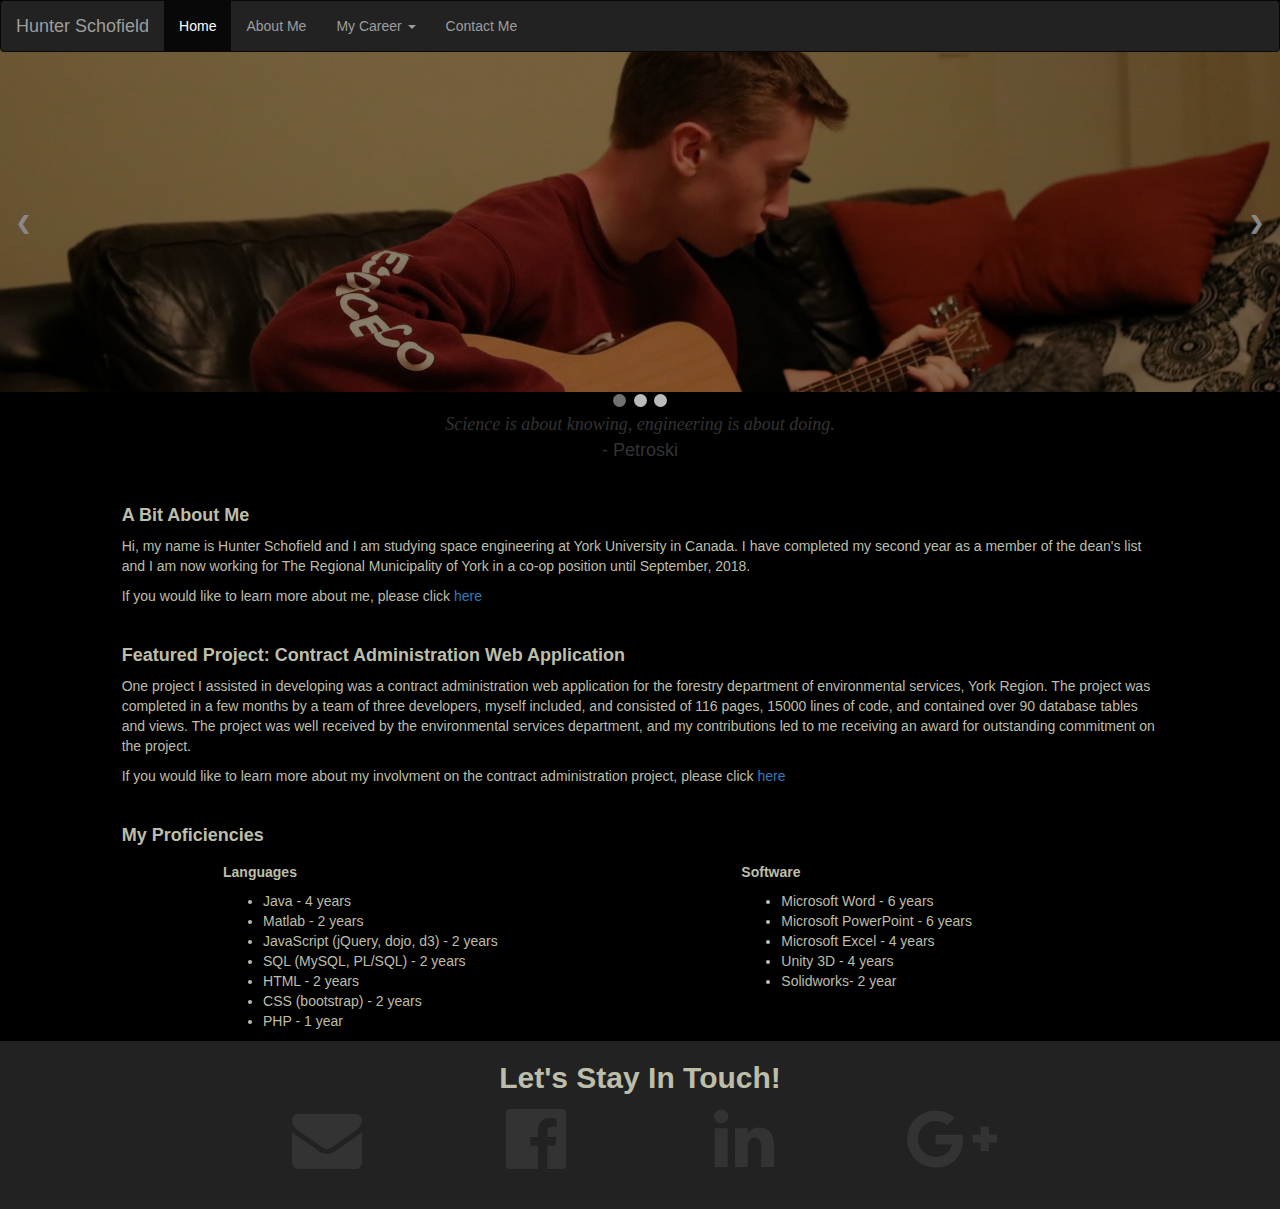
==== index.html @ 89d50132 "Week 3 updates" ====
<!doctype html>

<html lang="en">
<head>
  <meta charset="utf-8">
  <meta name="viewport" content="width=device-width, initial-scale=1">
  <link rel="stylesheet" href="https://maxcdn.bootstrapcdn.com/bootstrap/3.3.7/css/bootstrap.min.css">
  <link rel="stylesheet" href="https://cdnjs.cloudflare.com/ajax/libs/font-awesome/4.7.0/css/font-awesome.min.css">
  <link rel="stylesheet" href="css/styles.css">
  <script src="https://ajax.googleapis.com/ajax/libs/jquery/3.2.1/jquery.min.js"></script>
  <script src="https://maxcdn.bootstrapcdn.com/bootstrap/3.3.7/js/bootstrap.min.js"></script>

  <title>Hunter Schofield</title>
</head>

<body class="theme-body">
	<nav class="mynav navbar navbar-inverse main-nav phone-dropdown">
		<div class="navbar-header col-xs-10">
     		 <a class="navbar-brand" href="#">Hunter Schofield</a>
    	</div>
    	<!--<ul class="nav navbar-nav col-xs-2" style="margin: 0 0; text-align: center;">
    		<li class="dropdown-menu-phone">
    		<a class="dropdown-toggle" data-toggle="collapse" data-target="#col" href="#"><span class="fa fa-list-ul fa-2x"></span></a>
    		<ul class="dropdown-menu">
		        <li class="active"><a href="#">Home</a></li>
		    		<li><a href="/aboutme.html">About Me</a></li>
		    		<li class="dropdown">
		    			<a class="dropdown-toggle" data-toggle="dropdown" href="#">My Career
		        		<span class="caret"></span></a>
		       			<ul class="dropdown-menu">
		        			<li><a href="/projects.html">Projects</a></li>
		        			<li><a href="/experience.html">Experience</a></li>
		         			<li><a href="/static/resume.pdf" download="">Resume</a></li>
		        		</ul>
		    		</li>
		     	<li class="contact-me"><a href="#">Contact Me</a></li>
		     </ul>
	     	</li>
    	</ul>-->
    	<div style="margin: 0 0; text-align: center;">
    		<a class="dropdown-toggle" data-toggle="collapse" data-target="#col" href="#"><span class="fa fa-list-ul fa-2x"></span></a>
    	</div>
    	<div id="col" class="collapse">
    		<ul>
		        <li class="active"><a href="#">Home</a></li>
		    		<li><a href="/aboutme.html">About Me</a></li>
		    		<li class="dropdown">
		    			<a class="dropdown-toggle" data-toggle="dropdown" href="#">My Career
		        		<span class="caret"></span></a>
		       			<ul class="dropdown-menu">
		        			<li><a href="/projects.html">Projects</a></li>
		        			<li><a href="/experience.html">Experience</a></li>
		         			<li><a href="/static/resume.pdf" download="">Resume</a></li>
		        		</ul>
		    		</li>
		     	<li class="contact-me"><a href="#">Contact Me</a></li>
		     </ul>
    	</div>
	</nav>
	<nav class="mynav navbar navbar-inverse main-nav regular-dropdown">
		<div class="navbar-header">
     		 <a class="navbar-brand" href="#">Hunter Schofield</a>
    	</div>
    	<ul class="nav navbar-nav">
        <li class="active"><a href="#">Home</a></li>
    		<li><a href="/aboutme.html">About Me</a></li>
    		<li class="dropdown">
    			<a class="dropdown-toggle" data-toggle="dropdown" href="#">My Career
        		<span class="caret"></span></a>
       			<ul class="dropdown-menu">
        			<li><a href="/projects.html">Projects</a></li>
        			<li><a href="/experience.html">Experience</a></li>
         			<li><a href="/static/resume.pdf" download>Resume</a></li>
        		</ul>
    		</li>
     		<li class="contact-me"><a href="#">Contact Me</a></li>
    	</ul>
	</nav>

	<div style="height: 3em;">

	</div>

	<div class="slide-container">
	 <!-- <div class="mySlides fade">
	    
	    <div class="text">Caption 1</div>
	  </div>

	  <div class="mySlides fade">
	    <img src="/static/img2.png" style="width:100%">
	    <div class="text">Caption 2</div>
	  </div>

	  <div class="mySlides fade">
	    <img src="/static/img3.jpg" style="width:100%">
	    <div class="text">Caption 3</div>
	  </div>-->

	  <a class="prev" onclick="prev()">&#10094;</a>
	  <a class="next" onclick="next()">&#10095;</a>
	</div>


	<div class="dots" style="text-align:center">
	  <span class="dot"></span> 
	  <span class="dot"></span> 
	  <span class="dot"></span>  
	</div>
	
	<div class="info-container col-md-offset-1 col-md-10">
		<div class="autoQuote">
			
		</div>

		<h4 class="header">
			A Bit About Me
		</h4>
		<p class="text">
			Hi, my name is Hunter Schofield and I am studying space engineering at York University in Canada.
			I have completed my second year as a member of the dean's list and I am now working for The Regional 
			Municipality of York in a co-op position until September, 2018.
		</p>
		<p class="text"> 
			If you would like to learn more about me, please click <a href="/aboutme.html">here</a>
		</p>
		<br>
		<h4 class="header">
			Featured Project: Contract Administration Web Application
		</h4>
		<p class="text">
			One project I assisted in developing was a contract administration web application for the forestry department of environmental services, York Region. The project was completed in a few months by a team of three developers, myself included, and consisted of 116 pages, 15000 lines of code, and contained over 90 database tables and views. The project was well received by the environmental services department, and my contributions led to me receiving an award for outstanding commitment on the project.</p>
		<p class="text"> 
			If you would like to learn more about my involvment on the contract administration project, please click <a href="/projects.html">here</a>
		</p>
		<br>
		<h4 class="header">
			My Proficiencies
		</h4>
		<div class="prof-container col-sm-offset-1 col-sm-5">
			<h5 class="prof-header">Languages</h5>
			<ul>
				<li>Java - 4 years</li>
				<li>Matlab - 2 years</li>
				<li>JavaScript (jQuery, dojo, d3) - 2 years</li>
				<li>SQL (MySQL, PL/SQL) - 2 years</li>
				<li>HTML - 2 years</li>
				<li>CSS (bootstrap) - 2 years</li>
				<li>PHP - 1 year</li>
			</ul>
		</div>

		<div class="prof-container col-sm-offset-1 col-sm-5">
			<h5 class="prof-header">Software</h5>
			<ul>
				<li>Microsoft Word - 6 years</li>
				<li>Microsoft PowerPoint - 6 years</li>
				<li>Microsoft Excel - 4 years</li>
				<li>Unity 3D - 4 years</li>
				<li>Solidworks- 2 year</li>
			</ul>
		</div>
	</div>

	<div class="modal-container" id="modal">
		<div class="modal-content">
			<div class="modal-header">
				<span class="close">X</span>
			</div>
   			 <iframe id="JotFormIFrame-72035258283254" onload="window.parent.scrollTo(0,0)" allowtransparency="true" src="https://form.jotform.ca/72035258283254" frameborder="0" style="width:100%; height:0px; border:none;" scrolling="no"> </iframe> <script type="text/javascript"> var ifr = document.getElementById("JotFormIFrame-72035258283254"); if(window.location.href && window.location.href.indexOf("?") > -1) { var get = window.location.href.substr(window.location.href.indexOf("?") + 1); if(ifr && get.length > 0) { var src = ifr.src; src = src.indexOf("?") > -1 ? src + "&" + get : src + "?" + get; ifr.src = src; } } window.handleIFrameMessage = function(e) { var args = e.data.split(":"); if (args.length > 2) { iframe = document.getElementById("JotFormIFrame-" + args[2]); } else { iframe = document.getElementById("JotFormIFrame"); } if (!iframe) return; switch (args[0]) { case "scrollIntoView": iframe.scrollIntoView(); break; case "setHeight": iframe.style.height = args[1] + "px"; break; case "collapseErrorPage": if (iframe.clientHeight > window.innerHeight) { iframe.style.height = window.innerHeight + "px"; } break; case "reloadPage": window.location.reload(); break; } var isJotForm = (e.origin.indexOf("jotform") > -1) ? true : false; if(isJotForm && "contentWindow" in iframe && "postMessage" in iframe.contentWindow) { var urls = {"docurl":encodeURIComponent(document.URL),"referrer":encodeURIComponent(document.referrer)}; iframe.contentWindow.postMessage(JSON.stringify({"type":"urls","value":urls}), "*"); } }; if (window.addEventListener) { window.addEventListener("message", handleIFrameMessage, false); } else if (window.attachEvent) { window.attachEvent("onmessage", handleIFrameMessage); } </script>
  		</div>
	</div>

	<div class="footer-container col-sm-12">
		<h2 style="text-align: center; color: #BDBEA9; font-weight: bold;">Let's Stay In Touch!</h2>
		<div style="text-align: center;" class="col-sm-offset-2 col-sm-2">
			<i class="icon-fa fa fa-envelope fa-5x"></i>
		</div>
		<div style="text-align: center;" class="col-sm-2">
			<i class="icon-fa fa fa-facebook-official fa-5x"></i>
		</div>
		<div style="text-align: center;" class="col-sm-2">
			<a class="footer-link"href="https://www.linkedin.com/in/hunter-schofield-524797113/"><i class="icon-fa fa fa-linkedin fa-5x"></i></a>
		</div>
		<div style="text-align: center;" class="col-sm-2">
			<a class="footer-link" href="https://plus.google.com/102960037825157197090"><i class="icon-fa fa fa-google-plus fa-5x"></i></a>
		</div>

	</div>

</body>

<script src="/js/main.js"></script>
<script src="/js/slides.js"></script>
<script src="/js/quotes.js"></script>

</html>
---- css/styles.css ----
* {box-sizing:border-box}

.mynav{
  width: 100%;
  position: fixed;
  z-index: 1;
}

.theme-body{
	background-color: #000000;
}

.autoQuote{
  text-align: center;
  height: 6em;
}

.quote{
  font-family: verdana;
  font-size: 18px;
}

.auth{
  font-family: arial;
  font-size: 18px;
}

.slide-container{
  max-width: 100%;
  position: relative;
  margin: auto;
  height: 25em;
  overflow: hidden;
}

.info-container{
  height: auto;
  overflow: auto;
}

.prof-container{
  color: #BDBEA9;
}

.prof-header{
  font-weight: bold;
}

.modal-container{
  display: none;
  position: fixed; 
  z-index: 10; 
  left: 0;
  top: 0;
  width: 100%; 
  height: 100%; 
  overflow: hidden; 
  background-color: rgb(0,0,0); 
  background-color: rgba(0,0,0,0.4); 
}

.modal-content {
    position: relative;
    background-color: #fefefe;
    margin: 0 auto;
    padding: 0;
    border: 1px solid #888;
    width: 50%;
    height: 50%;
    box-shadow: 0 4px 8px 0 rgba(0,0,0,0.2),0 6px 20px 0 rgba(0,0,0,0.19);
    -webkit-animation-name: animatetop;
    -webkit-animation-duration: 0.4s;
    animation-name: animatetop;
    animation-duration: 0.4s
}

.modal-header{
  height: 10%;
  border-bottom: 0px;
}

.inModal{
  overflow: hidden;
}

.close {
    margin-top: -10px;
    color: black;
    float: right;
    font-size: 28px;
    font-weight: bold;
}

.close:hover,
.close:focus {
    color: #000;
    text-decoration: none;
    cursor: pointer;
}

@-webkit-keyframes animatetop {
    from {top:-300px; opacity:0} 
    to {top:0; opacity:1}
}

@keyframes animatetop {
    from {top:-300px; opacity:0}
    to {top:0; opacity:1}
}

.footer-container{
  background-color: #222222;
  max-width: 100%;
  height: 12em;
}

@media only screen and (max-width : 768px) {
  .footer-container{
    height: 24em;
  }
}

.phone-dropdown{
  display: none;
}

@media only screen and (max-width : 768px) {
  .phone-dropdown{
    display: block;
    float: right;
  }

  .regular-dropdown{
    display: none;
  }
}

.project-container>h2{
  color: #506C64;
}

.experience-container>h2{
  color: #506C64;
}

.footer-container{

}

.footer-link{
  text-decoration: none;
  color: #333;
}

.prev, .next {
  cursor: pointer;
  position: absolute;
  top: 50%;
  width: auto;
  margin-top: -22px;
  padding: 16px;
  color: white;
  font-weight: bold;
  font-size: 18px;
  transition: 0.6s ease;
  border-radius: 0 3px 3px 0;
}

.prev:hover, .next:hover {
  background-color: rgba(0,0,0,0.8);
}

.next {
  right: 0;
  border-radius: 3px 0 0 3px;
}

.dot {
  cursor:pointer;
  height: 13px;
  width: 13px;
  margin: 0 2px;
  background-color: #bbb;
  border-radius: 50%;
  display: inline-block;
  transition: background-color 0.6s ease;
}

.active, .dot:hover {
  background-color: #717171;
}

h4.header{
	color: #BDBEA9;
	font-weight: bold;
}

p.text{
	color: #BDBEA9;
}

p.project-text{
  color: #BDBEA9;
  font-size: 16px;
}

p.experience-text{
  color: #BDBEA9;
  font-size: 16px;
}

.icon-fa{
  text-align: center;
}

.icon-fa:hover{
  color: #506C64;
}
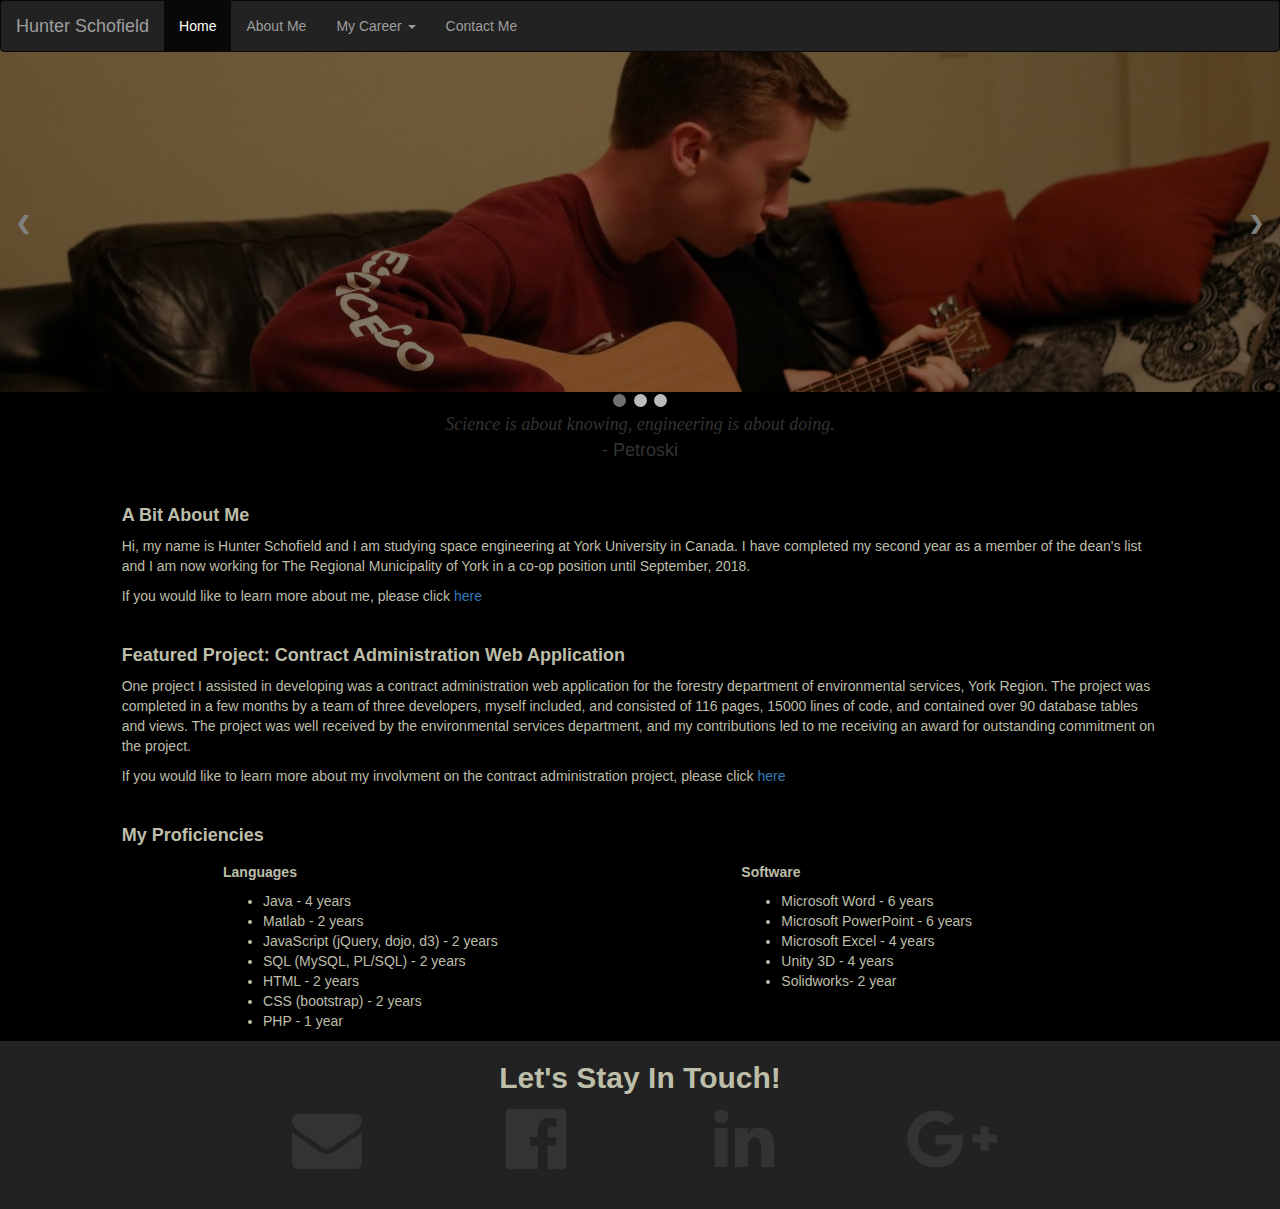
==== commit 721a2a87: "Week 3 updates" ====
--- a/index.html
+++ b/index.html
@@ -41,7 +41,7 @@
     		<a class="dropdown-toggle" data-toggle="collapse" data-target="#col" href="#"><span class="fa fa-list-ul fa-2x"></span></a>
     	</div>
     	<div id="col" class="collapse">
-    		<ul>
+    		<ul style="margin-top: 2em;">
 		        <li class="active"><a href="#">Home</a></li>
 		    		<li><a href="/aboutme.html">About Me</a></li>
 		    		<li class="dropdown">
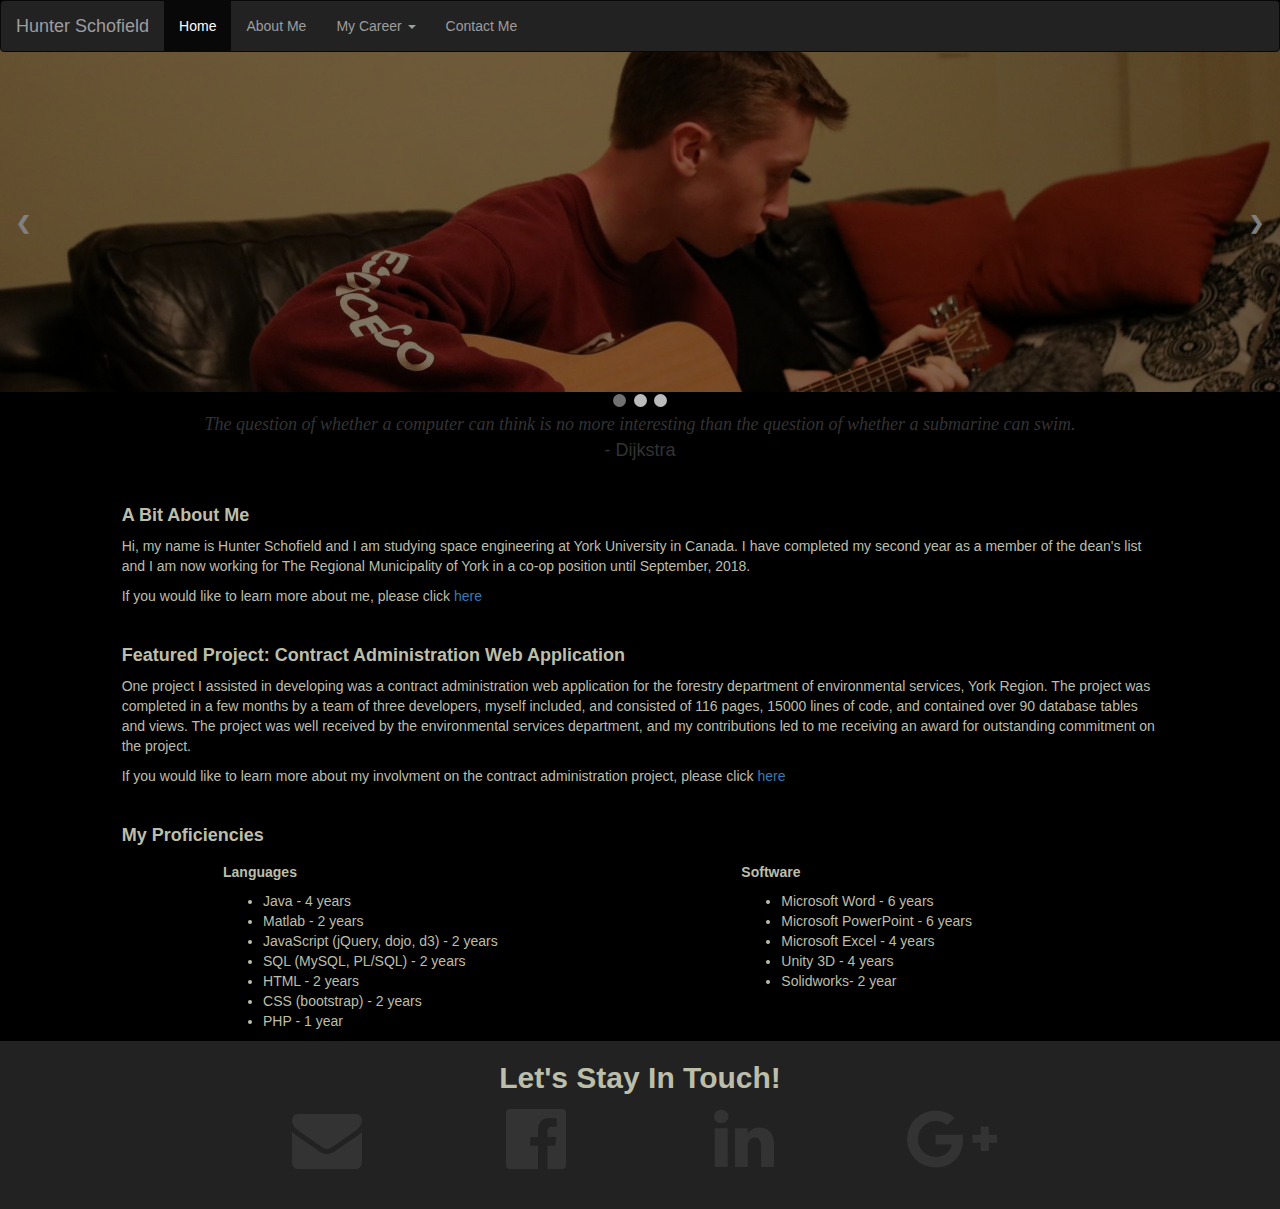
==== commit 835a98ad: "Week 3 updates" ====
--- a/index.html
+++ b/index.html
@@ -37,7 +37,7 @@
 		     </ul>
 	     	</li>
     	</ul>-->
-    	<div style="margin: 0 0; text-align: center;">
+    	<div style="text-align: center;">
     		<a class="dropdown-toggle" data-toggle="collapse" data-target="#col" href="#"><span class="fa fa-list-ul fa-2x"></span></a>
     	</div>
     	<div id="col" class="collapse">
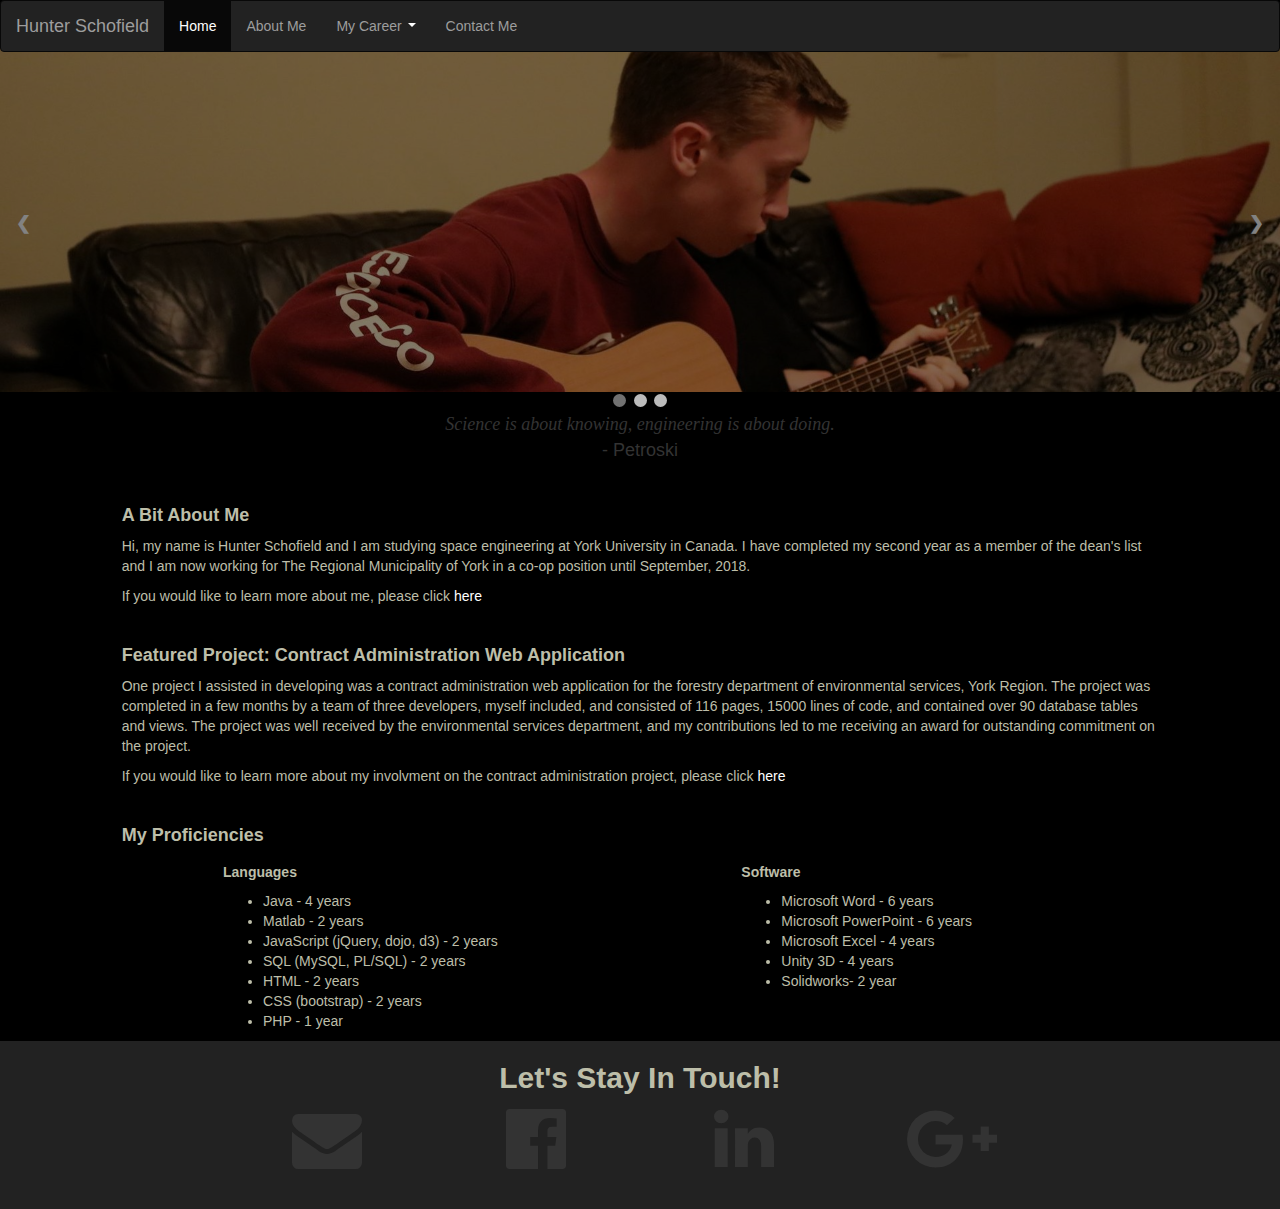
==== commit abc9fa9d: "week 3 updates" ====
--- a/index.html
+++ b/index.html
@@ -40,7 +40,7 @@
     	<div style="text-align: center;">
     		<a class="dropdown-toggle" data-toggle="collapse" data-target="#col" href="#"><span class="fa fa-list-ul fa-2x"></span></a>
     	</div>
-    	<div id="col" class="collapse">
+    	<div id="col" class="collapse-container collapse">
     		<ul style="margin-top: 2em;">
 		        <li class="active"><a href="#">Home</a></li>
 		    		<li><a href="/aboutme.html">About Me</a></li>
--- a/css/styles.css
+++ b/css/styles.css
@@ -1,4 +1,9 @@
 * {box-sizing:border-box}
+
+a{
+  color: #fff
+}
+
 
 .mynav{
   width: 100%;
@@ -114,6 +119,16 @@
   height: 12em;
 }
 
+.collapse-container{
+  padding-top: 1.8em;
+
+}
+
+.collapse-container>ul{
+  list-style: none;
+  text-decoration: none;
+}
+
 @media only screen and (max-width : 768px) {
   .footer-container{
     height: 24em;
@@ -217,3 +232,7 @@
   color: #506C64;
 }
 
+.dropdown-toggle>span{
+  padding-top: 0.4em;
+  color: #fff;
+}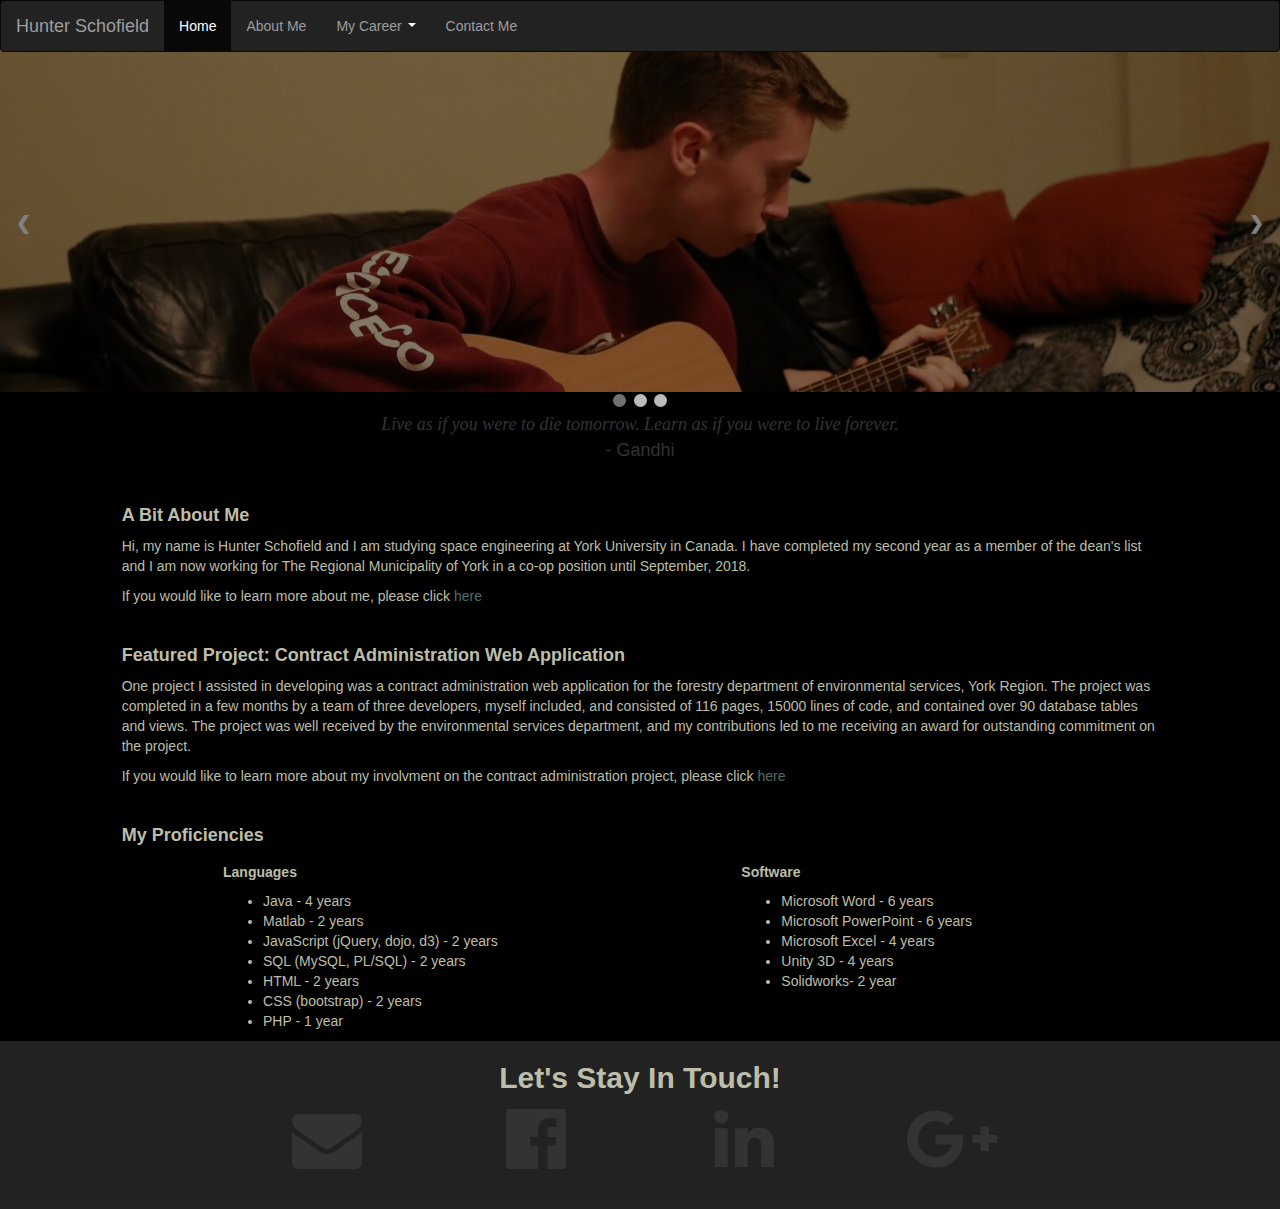
==== commit 6819ddb1: "week 3 updates" ====
--- a/index.html
+++ b/index.html
@@ -18,30 +18,11 @@
 		<div class="navbar-header col-xs-10">
      		 <a class="navbar-brand" href="#">Hunter Schofield</a>
     	</div>
-    	<!--<ul class="nav navbar-nav col-xs-2" style="margin: 0 0; text-align: center;">
-    		<li class="dropdown-menu-phone">
-    		<a class="dropdown-toggle" data-toggle="collapse" data-target="#col" href="#"><span class="fa fa-list-ul fa-2x"></span></a>
-    		<ul class="dropdown-menu">
-		        <li class="active"><a href="#">Home</a></li>
-		    		<li><a href="/aboutme.html">About Me</a></li>
-		    		<li class="dropdown">
-		    			<a class="dropdown-toggle" data-toggle="dropdown" href="#">My Career
-		        		<span class="caret"></span></a>
-		       			<ul class="dropdown-menu">
-		        			<li><a href="/projects.html">Projects</a></li>
-		        			<li><a href="/experience.html">Experience</a></li>
-		         			<li><a href="/static/resume.pdf" download="">Resume</a></li>
-		        		</ul>
-		    		</li>
-		     	<li class="contact-me"><a href="#">Contact Me</a></li>
-		     </ul>
-	     	</li>
-    	</ul>-->
     	<div style="text-align: center;">
     		<a class="dropdown-toggle" data-toggle="collapse" data-target="#col" href="#"><span class="fa fa-list-ul fa-2x"></span></a>
     	</div>
     	<div id="col" class="collapse-container collapse">
-    		<ul style="margin-top: 2em;">
+    		<ul>
 		        <li class="active"><a href="#">Home</a></li>
 		    		<li><a href="/aboutme.html">About Me</a></li>
 		    		<li class="dropdown">
--- a/css/styles.css
+++ b/css/styles.css
@@ -1,9 +1,14 @@
 * {box-sizing:border-box}
 
 a{
-  color: #fff
-}
-
+  color: #506C64;
+}
+
+
+.collapsing{
+  position: block;
+  float: left;
+}
 
 .mynav{
   width: 100%;
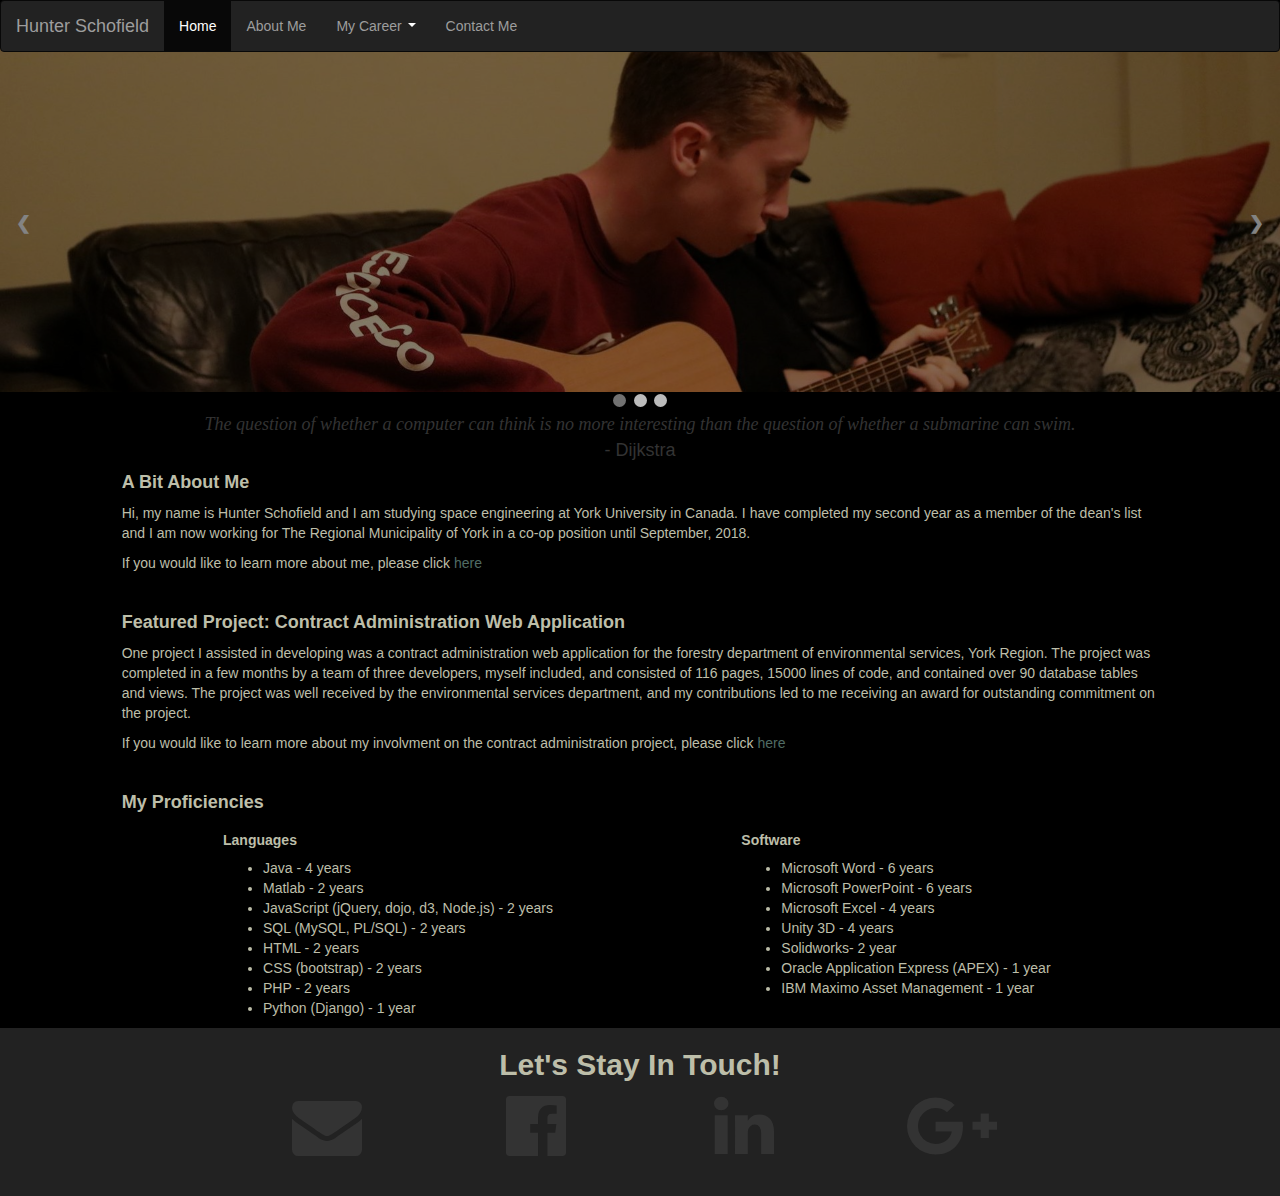
==== commit a160ad45: "added another project and more skills" ====
--- a/index.html
+++ b/index.html
@@ -123,11 +123,12 @@
 			<ul>
 				<li>Java - 4 years</li>
 				<li>Matlab - 2 years</li>
-				<li>JavaScript (jQuery, dojo, d3) - 2 years</li>
+				<li>JavaScript (jQuery, dojo, d3, Node.js) - 2 years</li>
 				<li>SQL (MySQL, PL/SQL) - 2 years</li>
 				<li>HTML - 2 years</li>
 				<li>CSS (bootstrap) - 2 years</li>
-				<li>PHP - 1 year</li>
+				<li>PHP - 2 years</li>
+				<li>Python (Django) - 1 year</li>
 			</ul>
 		</div>
 
@@ -139,6 +140,8 @@
 				<li>Microsoft Excel - 4 years</li>
 				<li>Unity 3D - 4 years</li>
 				<li>Solidworks- 2 year</li>
+				<li>Oracle Application Express (APEX) - 1 year</li>
+				<li>IBM Maximo Asset Management - 1 year</li>
 			</ul>
 		</div>
 	</div>
--- a/css/styles.css
+++ b/css/styles.css
@@ -3,7 +3,6 @@
 a{
   color: #506C64;
 }
-
 
 .collapsing{
   position: block;
@@ -22,7 +21,6 @@
 
 .autoQuote{
   text-align: center;
-  height: 6em;
 }
 
 .quote{
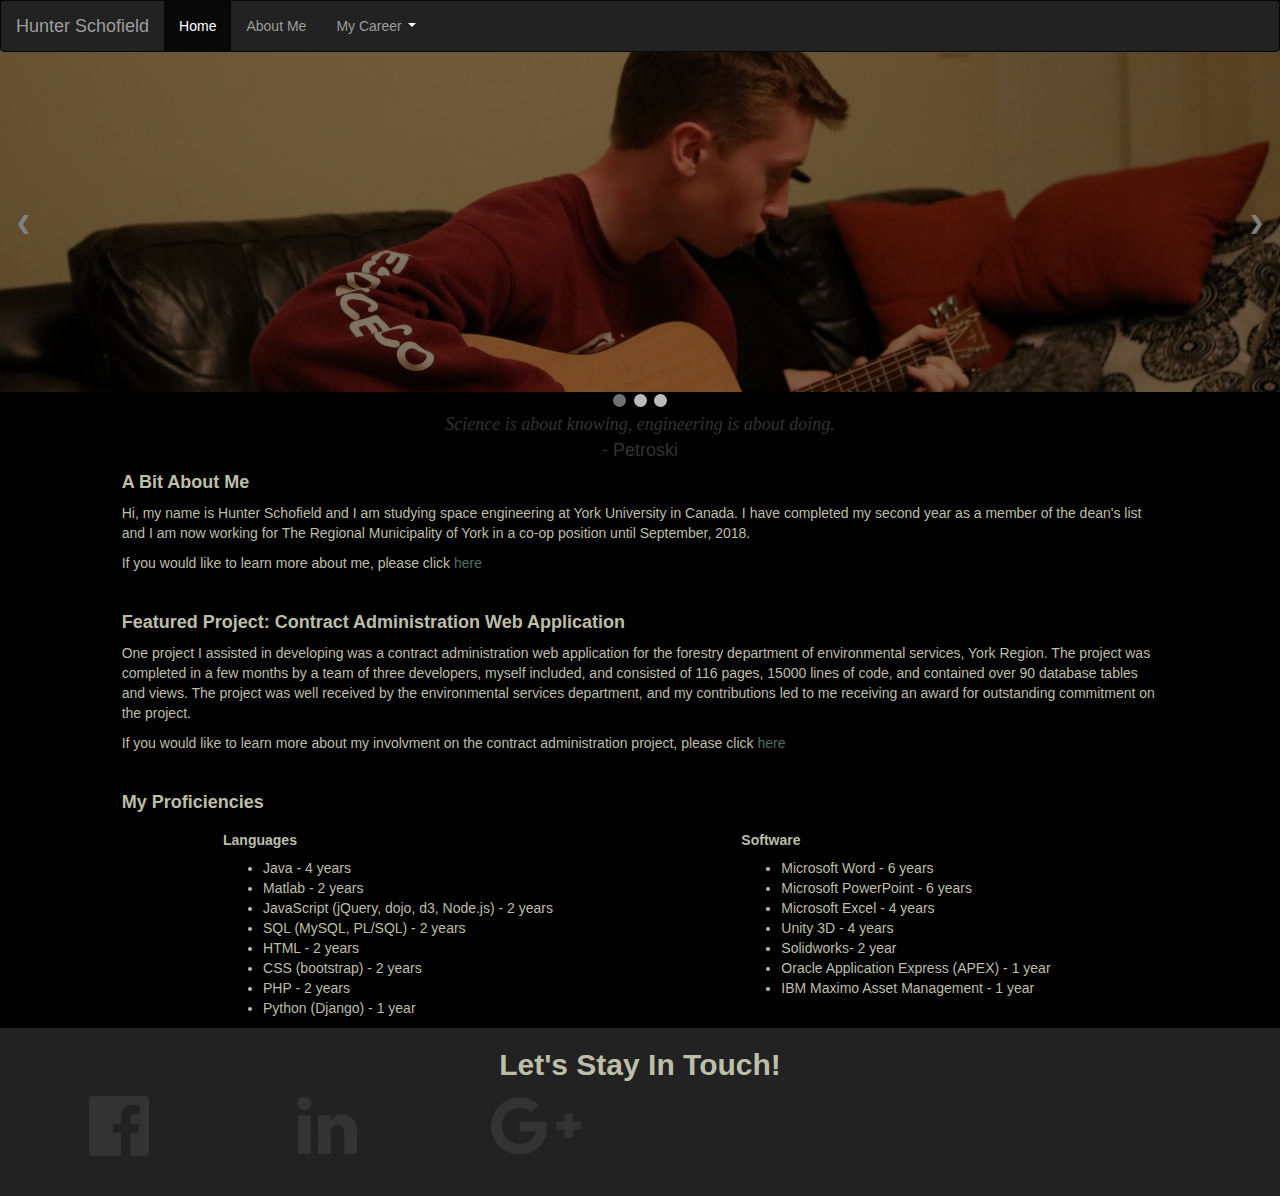
==== commit 08aa28aa: "temporarily removed broken contact me section" ====
--- a/index.html
+++ b/index.html
@@ -54,7 +54,7 @@
          			<li><a href="/static/resume.pdf" download>Resume</a></li>
         		</ul>
     		</li>
-     		<li class="contact-me"><a href="#">Contact Me</a></li>
+     		<!--<li class="contact-me"><a href="#">Contact Me</a></li>-->
     	</ul>
 	</nav>
 
@@ -157,9 +157,9 @@
 
 	<div class="footer-container col-sm-12">
 		<h2 style="text-align: center; color: #BDBEA9; font-weight: bold;">Let's Stay In Touch!</h2>
-		<div style="text-align: center;" class="col-sm-offset-2 col-sm-2">
+		<!--<div style="text-align: center;" class="col-sm-offset-2 col-sm-2">
 			<i class="icon-fa fa fa-envelope fa-5x"></i>
-		</div>
+		</div>-->
 		<div style="text-align: center;" class="col-sm-2">
 			<i class="icon-fa fa fa-facebook-official fa-5x"></i>
 		</div>
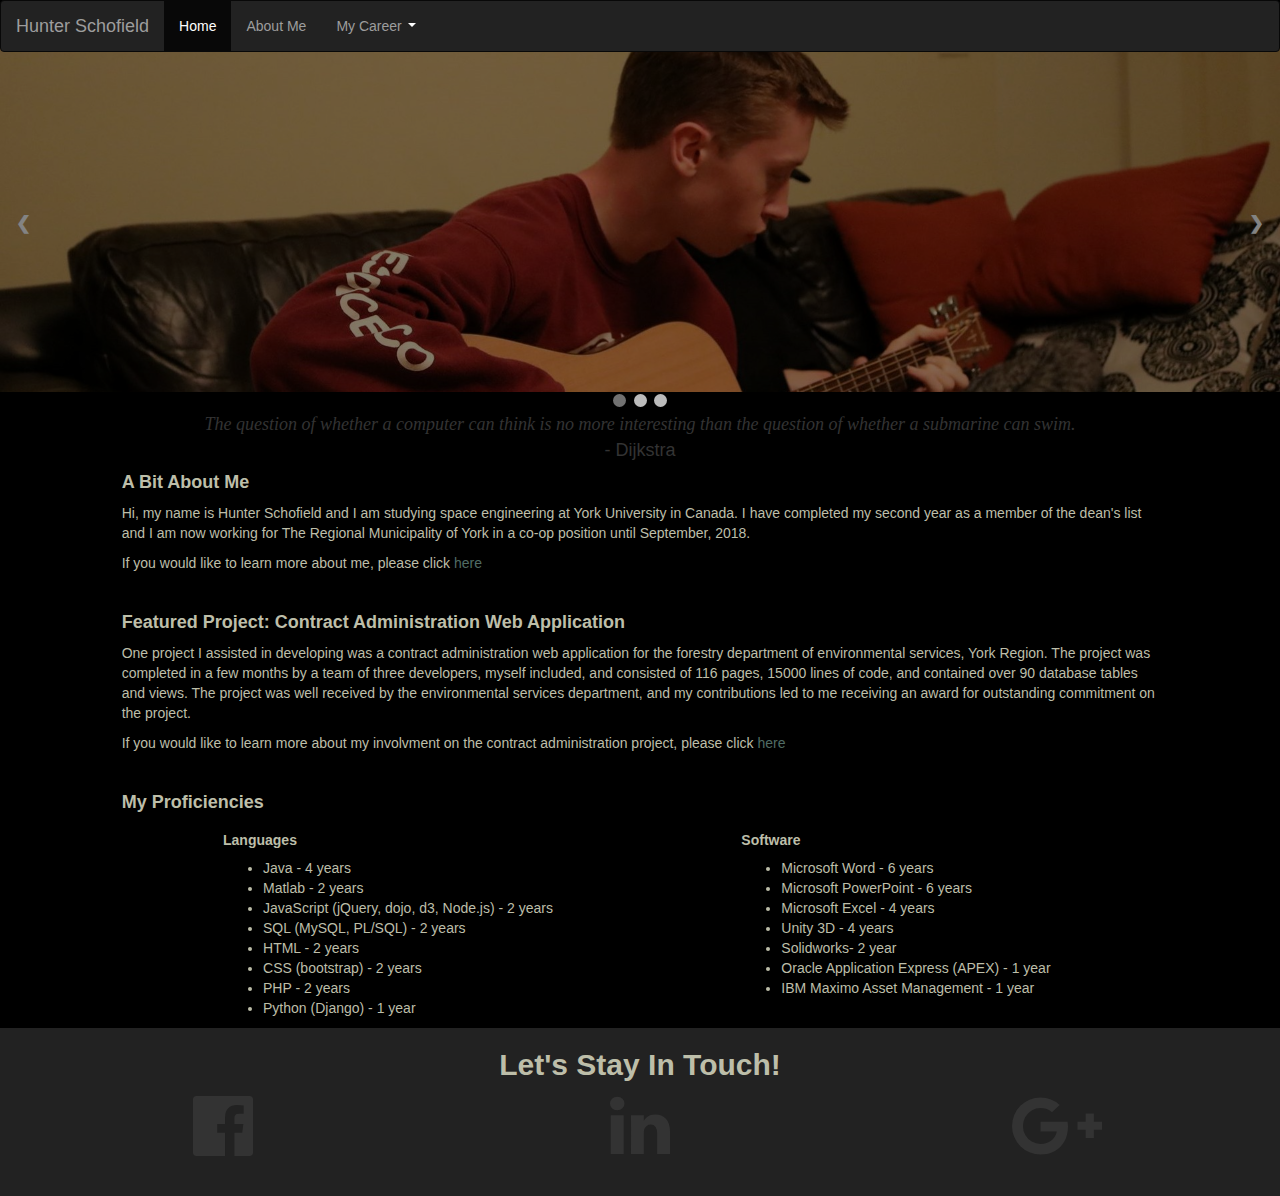
==== commit 158de03b: "respaced footer icons" ====
--- a/index.html
+++ b/index.html
@@ -160,13 +160,13 @@
 		<!--<div style="text-align: center;" class="col-sm-offset-2 col-sm-2">
 			<i class="icon-fa fa fa-envelope fa-5x"></i>
 		</div>-->
-		<div style="text-align: center;" class="col-sm-2">
+		<div style="text-align: center;" class="col-sm-4">
 			<i class="icon-fa fa fa-facebook-official fa-5x"></i>
 		</div>
-		<div style="text-align: center;" class="col-sm-2">
+		<div style="text-align: center;" class="col-sm-4">
 			<a class="footer-link"href="https://www.linkedin.com/in/hunter-schofield-524797113/"><i class="icon-fa fa fa-linkedin fa-5x"></i></a>
 		</div>
-		<div style="text-align: center;" class="col-sm-2">
+		<div style="text-align: center;" class="col-sm-4">
 			<a class="footer-link" href="https://plus.google.com/102960037825157197090"><i class="icon-fa fa fa-google-plus fa-5x"></i></a>
 		</div>
 
